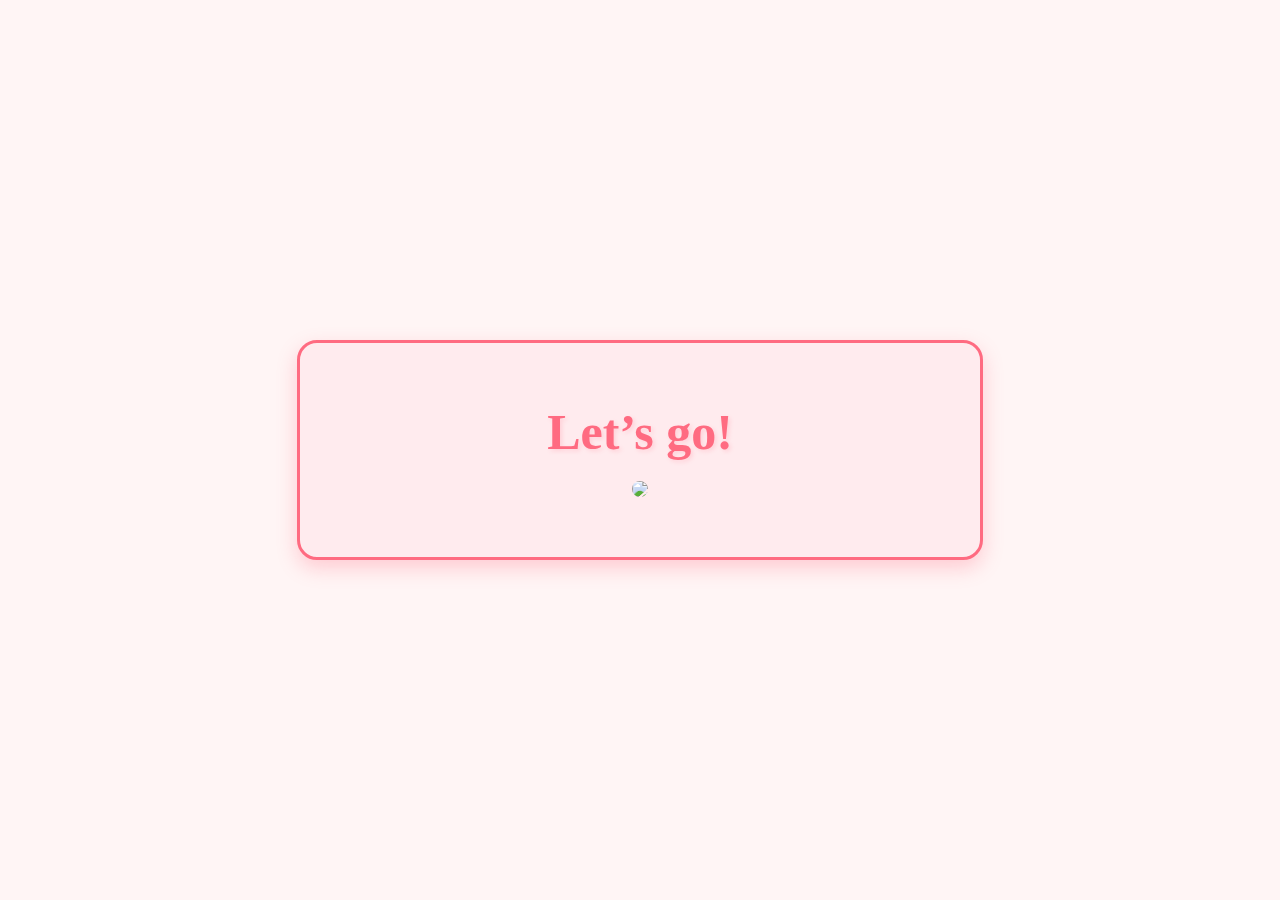
==== yes-page/yes-page.html @ c832a6ab "first commit" ====
<!DOCTYPE html>
<html lang="en">
   <head>
      <meta charset="UTF-8" />
      <meta name="viewport" content="width=device-width, initial-scale=1.0" />
      <link rel="stylesheet" href="./yes-page.css" />
      <title>yes</title>
   </head>
   <body>
      <div class="container">
         <div>
            <h1 class="header_text">Let&rsquo;s go!</h1>
         </div>
         <div class="gif_container">
            <img src="https://media.tenor.com/YTw87WdiaasAAAAi/tkthao219-capoo.gif" />
         </div>
      </div>
   </body>
</html>
---- yes-page/yes-page.css ----
body {
   margin: 0;
   padding: 0;
   display: flex;
   justify-content: center;
   align-items: center;
   height: 100vh;
   background-color: #fff5f5;
   font-family: "Indie Flower", cursive;
   overflow: hidden;
}

.container {
   text-align: center;
   background-color: #ffebee;
   padding: 40px;
   border-radius: 20px;
   border: 3px solid #ff6b81;
   box-shadow: 0 8px 20px rgba(255, 107, 129, 0.3);
   max-width: 600px;
   width: 90%;
}

.header_text {
   font-size: 50px;
   font-weight: bold;
   color: #ff6b81;
   margin: 20px 0;
   text-shadow: 2px 2px 4px rgba(255, 107, 129, 0.2);
}

.gif_container {
   display: flex;
   justify-content: center;
   align-items: center;
   margin-bottom: 20px;
}

.gif_container img {
   max-width: 100%;
   height: auto;
   border-radius: 10px;
}
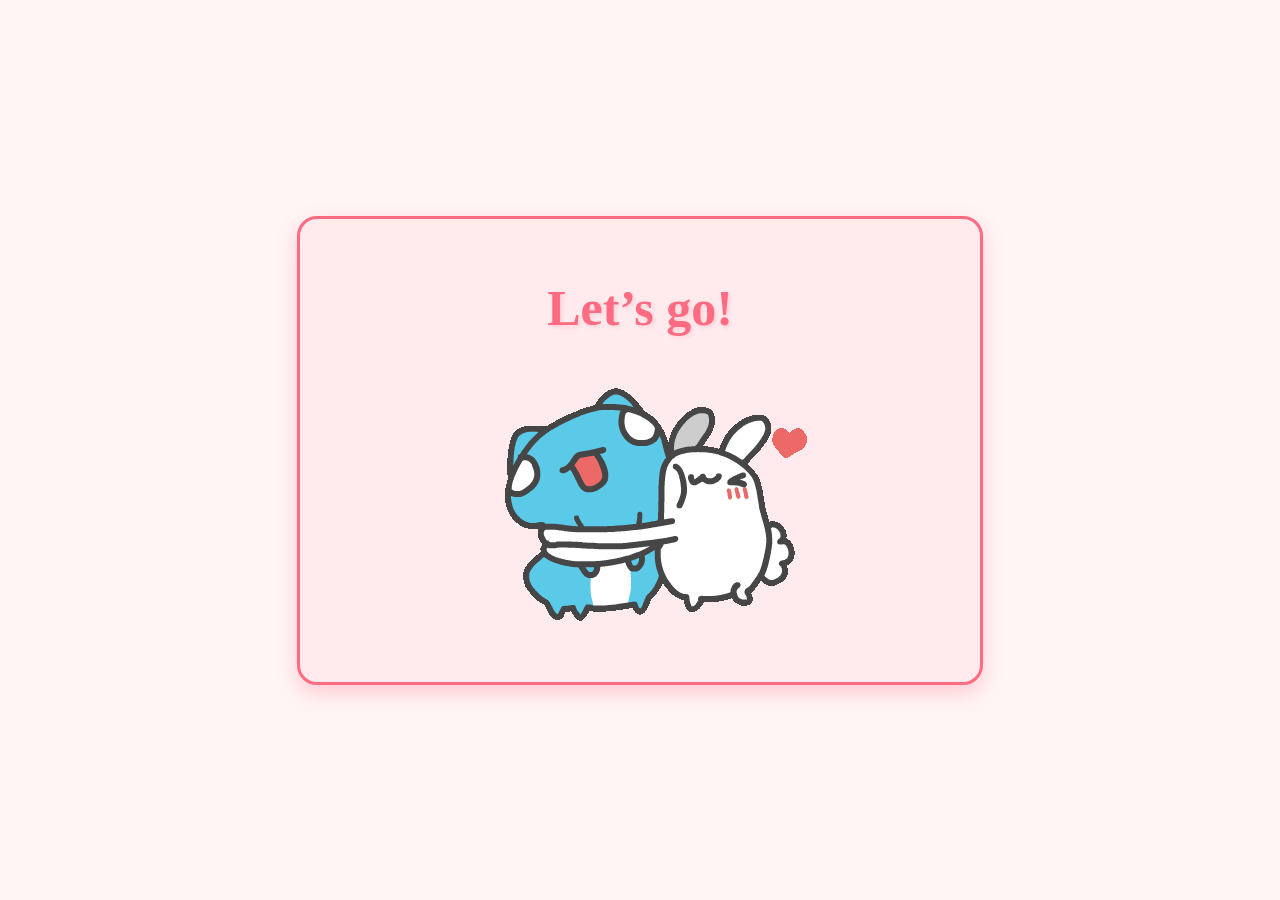
==== commit ce054b29: "fix" ====
--- a/yes-page/yes-page.html
+++ b/yes-page/yes-page.html
@@ -12,7 +12,8 @@
             <h1 class="header_text">Let&rsquo;s go!</h1>
          </div>
          <div class="gif_container">
-            <img src="https://media.tenor.com/YTw87WdiaasAAAAi/tkthao219-capoo.gif" />
+            <img src="../assets/tkthao219-capoo.gif" />
+            <!-- <img src="https://media.tenor.com/YTw87WdiaasAAAAi/tkthao219-capoo.gif" /> -->
          </div>
       </div>
    </body>
